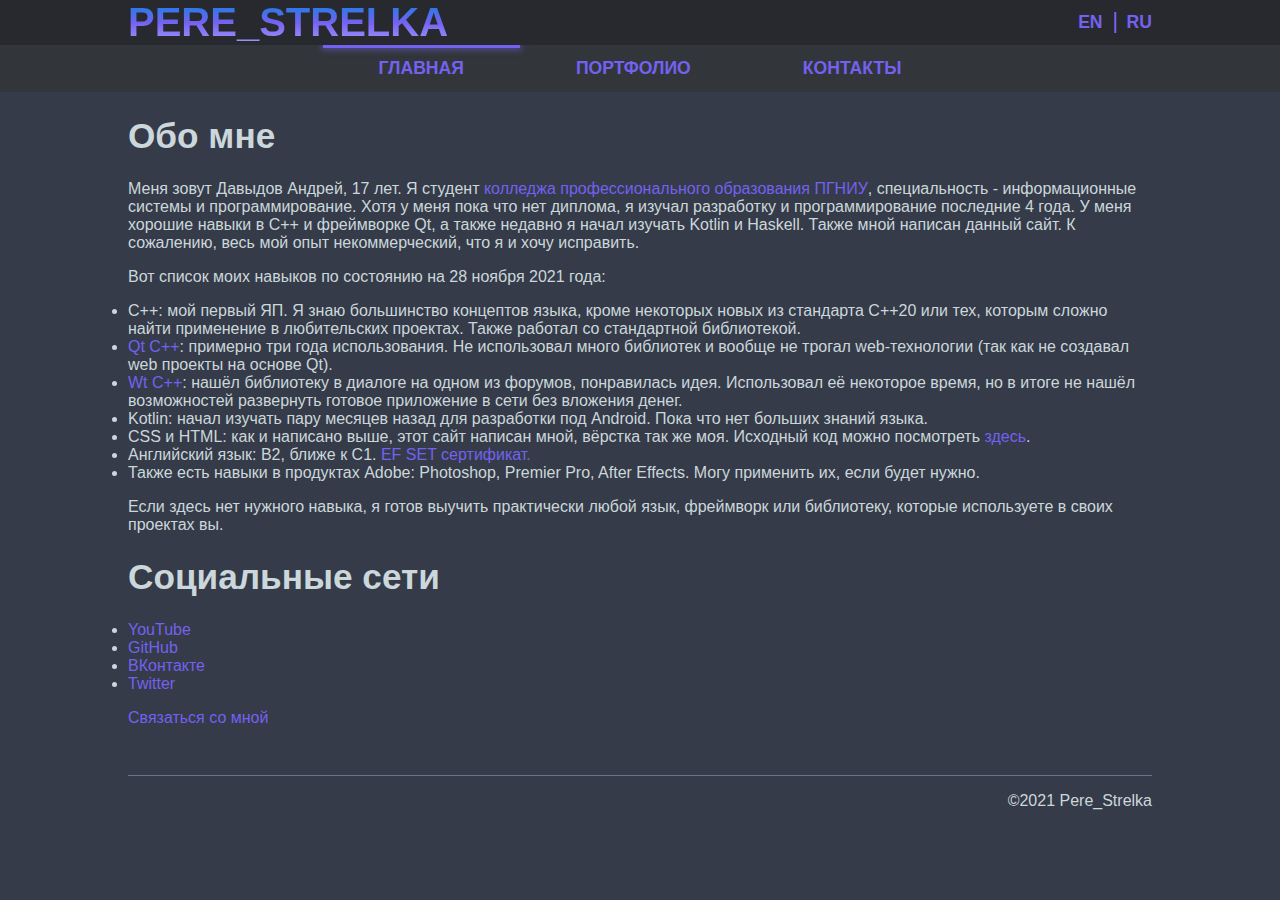
==== ru/index.html @ 1611f1f0 "Update (main page)" ====
<!DOCTYPE html>
<html class="main">
<head>
  <title>Главная - Pere_Strelka</title>
  <meta charset="utf-8" />
  <link rel="icon" href="">
  <link rel="stylesheet" href="../common-styles.css?v=4">
  <script type="text/javascript" src="../common-scripts.js"></script>
  <style>
    #nav-btn-main::before {
      transform: scaleX(1);
    }
  </style>
</head>


<body class="general">
  <header class="header">
    <div class="header-container container">
      <h1 class="header-nickname" onclick="window.location.href='index.html'">PERE_STRELKA</h1>
      <div class="locale-btns-container">
        <button class="locale-btn link" onclick="window.location.href='../index.html'">EN</button>
        <button class="locale-btn link" onclick="window.location.href='index.html'">RU</button>
      </div>
    </div>  
  </header>

  <nav class="navigation">
    <div class="nav-center">
      <button class="nav-btn" onclick="window.location.href='index.html'"
        id="nav-btn-main">ГЛАВНАЯ</button>
      <button class="nav-btn" onclick="window.location.href='portfolio/default.html'"
        id="nav-btn-portfolio">ПОРТФОЛИО</button>
      <button class="nav-btn" onclick="window.location.href='contacts/default.html'"
        id="nav-btn-contacts">КОНТАКТЫ</button>
    </div>
  </nav>


  <div class="body-div container">
    <h1>Обо мне</h1>

    <p>
      Меня зовут Давыдов Андрей, 17 лет. Я студент 
      <a class="link" href="http://www.kpo.psu.ru" target="_blank">колледжа профессионального образования ПГНИУ</a>, 
      специальность - информационные системы и программирование. Хотя у меня пока что нет диплома, 
      я изучал разработку и программирование последние 4 года. 
      У меня хорошие навыки в С++ и фреймворке Qt, а также недавно я начал изучать Kotlin и  
      Haskell. Также мной написан данный сайт. К сожалению, весь мой опыт некоммерческий, что я и хочу исправить.
    </p>
    <p>
      Вот список моих навыков по состоянию на 28 ноября 2021 года:
      <datalist>
        <li>C++: мой первый ЯП. Я знаю большинство концептов языка, 
          кроме некоторых новых из стандарта С++20 или тех, 
          которым сложно найти применение в любительских проектах. Также работал со стандартной библиотекой.</li>
        <li><a class="link" href="https://www.qt.io" target="_blank">Qt C++</a>: 
          примерно три года использования. Не использовал много библиотек и вообще не трогал web-технологии
          (так как не создавал web проекты на основе Qt).</li>
        <li><a class="link" href="https://www.webtoolkit.eu/wt" target="_blank">Wt C++</a>: 
          нашёл библиотеку в диалоге на одном из форумов, понравилась идея.
          Использовал её некоторое время, но в итоге не нашёл возможностей 
          развернуть готовое приложение в сети без вложения денег.</li>
        <li>Kotlin: начал изучать пару месяцев назад для разработки под Android. 
          Пока что нет больших знаний языка.</li>
        <li>CSS и HTML: как и написано выше, этот сайт написан мной, вёрстка так же моя. 
          Исходный код можно посмотреть <a class="link" href="https://github.com/esperor/site">здесь</a>.</li>
        <li>Английский язык: B2, ближе к С1. <a class="link" href="https://www.efset.org/cert/QgDmZh" target="_blank">EF SET сертификат.</a></li>
        <li>Также есть навыки в продуктах Adobe: Photoshop, Premier Pro, After Effects. Могу применить их, если будет нужно.</li>
      </datalist>
    </p>
    <p>
      Если здесь нет нужного навыка, я готов выучить практически любой язык, 
      фреймворк или библиотеку, которые используете в своих проектах вы.
    </p>

    <h1>Социальные сети</h1>
    <p>
      <datalist>
        <li><a class="link" href="https://www.youtube.com/channel/UCoe0W6p2dTADbvWE-wkvaFA" target="_blank">YouTube</a></li>
        <li><a class="link" href="https://github.com/esperor" target="_blank">GitHub</a></li>
        <li><a class="link" href="https://vk.com/esperor" target="_blank">ВКонтакте</a></li>
        <li><a class="link" href="https://twitter.com/pere_strelka" target="_blank">Twitter</a></li>
      </datalist>
    </p>
    <p>
      <a class="link" onclick="window.location.href='contacts/default.html'">Связаться со мной</a>
    </p>
  </div>

  <footer>
    <div class="footer-content">
      <div class="footer-copyright">©2021 Pere_Strelka</div>
    </div>
  </footer>
</body>

<script type="text/javascript">
  initDefaultProperties();
</script>

</html>
---- common-styles.css ----
:root {
  --background-color-body: #353b48;
  --background-color-header: #28292e;
  --scrollbar-thumb-color: rgb(89, 98, 102);
  --scrollbar-thumb-hover-color: rgb(103, 114, 119);
  --accent-color: #7362f0;
  --accent-color-half: #7362f080;
  --light-accent-color: #7c6ee7;
  --gradient-nickname-color1: #0984e3;
  --gradient-nickname-color3: #a29bfe;
  --nav-btn-hover-color: rgba(15, 13, 17, 0.7);
  --nav-background-color: #32353afa;
  --light-text-color: #cbd7db;

  --border-size: 3px;

  --body-width: 90%;
  --nav-btn-anim: 250ms cubic-bezier(0.65, 0.05, 0.36, 1);
}

@media (orientation: landscape) {
  :root {
    --body-width: 80%;
  }
}


.general {
  background-color: var(--background-color-body);
  margin: 0 !important;
}

*, *::before, *::after {
  box-sizing: border-box;
}


::-webkit-scrollbar {
  width: 0.66rem;
}

::-webkit-scrollbar-track {
  margin-block: 0.25rem;
}

::-webkit-scrollbar-thumb {
  background: var(--scrollbar-thumb-color);
  border-radius: 75vw;
}

::-webkit-scrollbar-thumb:hover {
  background: var(--scrollbar-thumb-hover-color);
}

@supports (scrollbar-color: var(--scrollbar-thumb-color) var(--background-color-body)) {
  * {
    scrollbar-color: var(--scrollbar-thumb-color) var(--background-color-body);
    scrollbar-width: auto;
  }
}




.header {
  height: var(--header-height);
  margin: 0;
  width: 100%;
  background-color: var(--background-color-header);
  display: flex;

}

.header-container {
  display: flex;
  height: auto;
  margin: 0;
  align-items: center;
  gap: 3rem;
}

.header-nickname {
  cursor: pointer;
  font-size: var(--header-nickname-size);
  width: auto;
  font-family: 'Segoe UI', Tahoma, Geneva, Verdana, sans-serif;
  background: -webkit-linear-gradient(var(--gradient-nickname-color1), var(--accent-color), var(--gradient-nickname-color3));
  -webkit-background-clip: text;
  background-clip: text;
  display: inline-block;
  -webkit-text-fill-color: transparent;
  margin: 0;
  margin-right: auto;
}

.locale-btns-container {
  display: flex;
  flex-wrap: nowrap;
  position: relative;
  gap: 1.5rem;
}

.locale-btns-container::after {
  content: '';
  position: absolute;
  left: 50%;
  transform: translateX(-50%);
  width: 1.5px;
  background-color: var(--accent-color);
  height: 100%;
}

.locale-btn {
  position: relative;
  border: none;
  cursor: pointer;
  background-color: transparent;
  color: var(--accent-color);
  font-size: var(--nav-btn-text-size);
  font-weight: bold;
  font-family: 'Segoe UI', Tahoma, Geneva, Verdana, sans-serif;
  padding: 0;
}

.navigation {
  background-color: var(--nav-background-color);
  width: 100%;
  vertical-align: middle;
  position: sticky; 
  top: 0em;
  z-index: 100;
  overflow: hidden;
}

.nav-center {
  display: flex;
  margin-right: auto;
  margin-left: auto;
  width: -moz-fit-content;
  width: fit-content; 
}

.nav-btn {
  font-size: var(--nav-btn-text-size);
  border: none;
  position: relative;
  cursor: pointer;
  color: var(--accent-color);
  width: fit-content;
  text-align: center;
  text-decoration: none;
  display: inline-block;
  font-family: 'Segoe UI', Tahoma, Geneva, Verdana, sans-serif;
  font-weight: bold;
  height: 100%;
  background-color: inherit;
  vertical-align: middle;
  padding-top: 0.75em;
  padding-bottom: 0.75em;
  margin-left: auto;
  margin-right: auto;
  padding-left: var(--nav-btn-padding, 2rem);
  padding-right: var(--nav-btn-padding, 2rem);

  transition: all 500ms ease;
}

@media (max-width: 700px) {
  .nav-btn-tablet {
    --nav-btn-padding: 1.75rem;
  }
}

@media (min-width: 700px) {
  .nav-btn-tablet {
    --nav-btn-padding: 2.5rem
  }
}

@media only screen and (max-width: 550px) {
  .nav-btn-desktop {
    --nav-btn-padding: 1rem;
  }
}

@media only screen and (min-width: 550px) {
  .nav-btn-desktop {
    --nav-btn-padding: 2.25rem;
  }
}

@media only screen and (min-width: 700px) {
  .nav-btn-desktop {
    --nav-btn-padding: 3.5rem;
  }
}

.nav-btn::before {
  content: "";
  position: absolute;
  width: 100%;
  right: 0;
  left: 0;
  top: 0;
  height: var(--border-size);
  background-color: var(--accent-color);
  box-shadow: 0px 0px 6px 2px var(--accent-color-half);
  transition: transform var(--nav-btn-anim);

  transform: scaleX(0);
}

.nav-btn:hover::before,
.nav-btn:focus::before {
  transform: scaleX(1);
}

.container {
  width: var(--body-width);
  margin-left: auto !important;
  margin-right: auto !important;
}





footer {
  position: relative;
  padding-top: 2rem;
  width: 100%;
  display: flex;
  justify-content: center;
}

.footer-content {
  border-top: 0.1rem solid #828da8ad;
  padding-top: 1rem;
  padding-bottom: 1rem;
  width: 80%;
  height: auto;
  display: flex;
  justify-content: flex-end;
}

.footer-copyright {
  font-size: calc(var(--text-font-size) * 0.8);
  font-family: 'Segoe UI', Tahoma, Geneva, Verdana, sans-serif;
  color: var(--light-text-color);
}

p, li {
  font-size: var(--text-font-size);
  font-family: 'Segoe UI', Tahoma, Geneva, Verdana, sans-serif;
  color: var(--light-text-color);
}

h1 {
  font-size: min(4vh, 2.2rem);
  font-family: 'Segoe UI', Tahoma, Geneva, Verdana, sans-serif;
  color: var(--light-text-color);
}

.link {
  position: relative;
  cursor: pointer;
  color: var(--accent-color);
  text-decoration: none;
  white-space: nowrap;
  transition: color 200ms ease;
}

.link::after {
  content: '';
  position: absolute;
  bottom: 0;
  left: 0;
  right: 0;
  width: 100%;
  height: 0.05em;
  background-color: var(--accent-color);
  transform: scaleX(0);
  transform-origin: right;

  transition: transform 300ms ease-in-out;
}

.link:hover {
  color: var(--light-accent-color);
}

.link:hover::after {
  transform: scaleX(1);
  transform-origin: left;
  background-color: var(--light-accent-color);
}
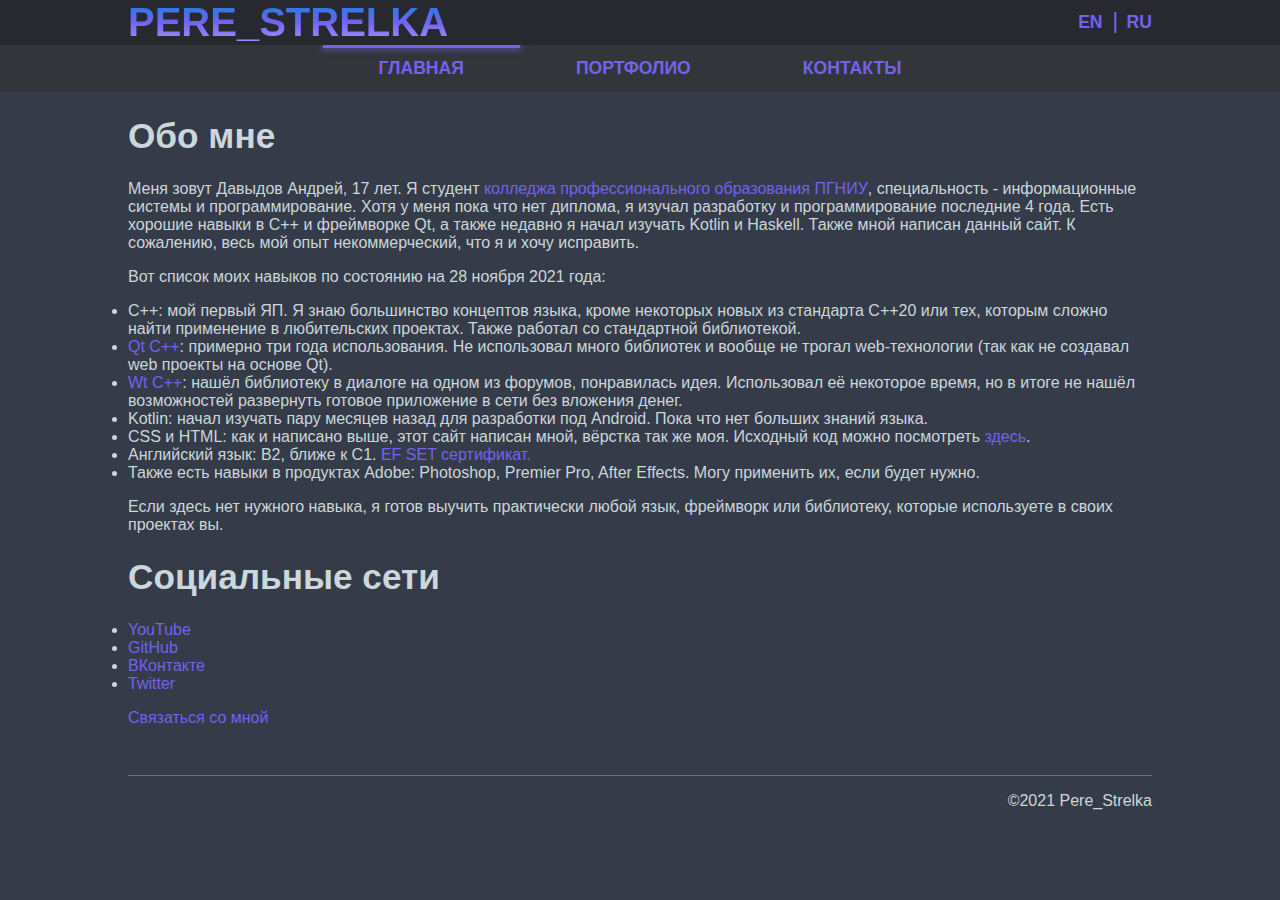
==== commit a0088cf5: "patch" ====
--- a/ru/index.html
+++ b/ru/index.html
@@ -45,7 +45,7 @@
       <a class="link" href="http://www.kpo.psu.ru" target="_blank">колледжа профессионального образования ПГНИУ</a>, 
       специальность - информационные системы и программирование. Хотя у меня пока что нет диплома, 
       я изучал разработку и программирование последние 4 года. 
-      У меня хорошие навыки в С++ и фреймворке Qt, а также недавно я начал изучать Kotlin и  
+      Есть хорошие навыки в С++ и фреймворке Qt, а также недавно я начал изучать Kotlin и  
       Haskell. Также мной написан данный сайт. К сожалению, весь мой опыт некоммерческий, что я и хочу исправить.
     </p>
     <p>
@@ -65,7 +65,8 @@
           Пока что нет больших знаний языка.</li>
         <li>CSS и HTML: как и написано выше, этот сайт написан мной, вёрстка так же моя. 
           Исходный код можно посмотреть <a class="link" href="https://github.com/esperor/site">здесь</a>.</li>
-        <li>Английский язык: B2, ближе к С1. <a class="link" href="https://www.efset.org/cert/QgDmZh" target="_blank">EF SET сертификат.</a></li>
+        <li>Английский язык: B2, ближе к С1. 
+          <a class="link" href="https://www.efset.org/cert/QgDmZh" target="_blank">EF SET сертификат.</a></li>
         <li>Также есть навыки в продуктах Adobe: Photoshop, Premier Pro, After Effects. Могу применить их, если будет нужно.</li>
       </datalist>
     </p>
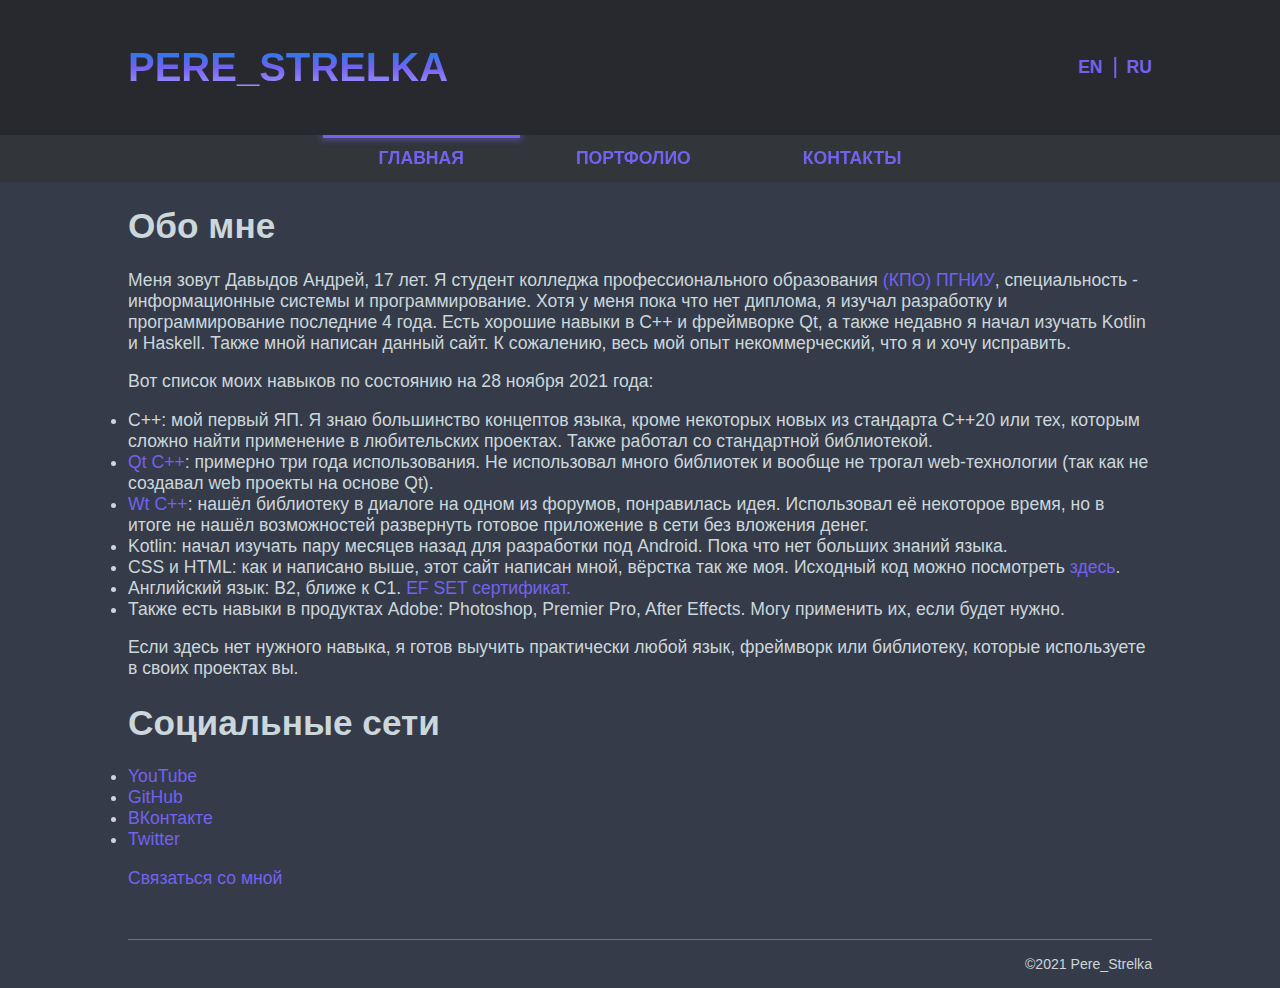
==== commit fead16b1: "patch" ====
--- a/ru/index.html
+++ b/ru/index.html
@@ -41,8 +41,8 @@
     <h1>Обо мне</h1>
 
     <p>
-      Меня зовут Давыдов Андрей, 17 лет. Я студент 
-      <a class="link" href="http://www.kpo.psu.ru" target="_blank">колледжа профессионального образования ПГНИУ</a>, 
+      Меня зовут Давыдов Андрей, 17 лет. Я студент колледжа профессионального образования 
+      <a class="link" href="http://www.kpo.psu.ru" target="_blank">(КПО) ПГНИУ</a>, 
       специальность - информационные системы и программирование. Хотя у меня пока что нет диплома, 
       я изучал разработку и программирование последние 4 года. 
       Есть хорошие навыки в С++ и фреймворке Qt, а также недавно я начал изучать Kotlin и  
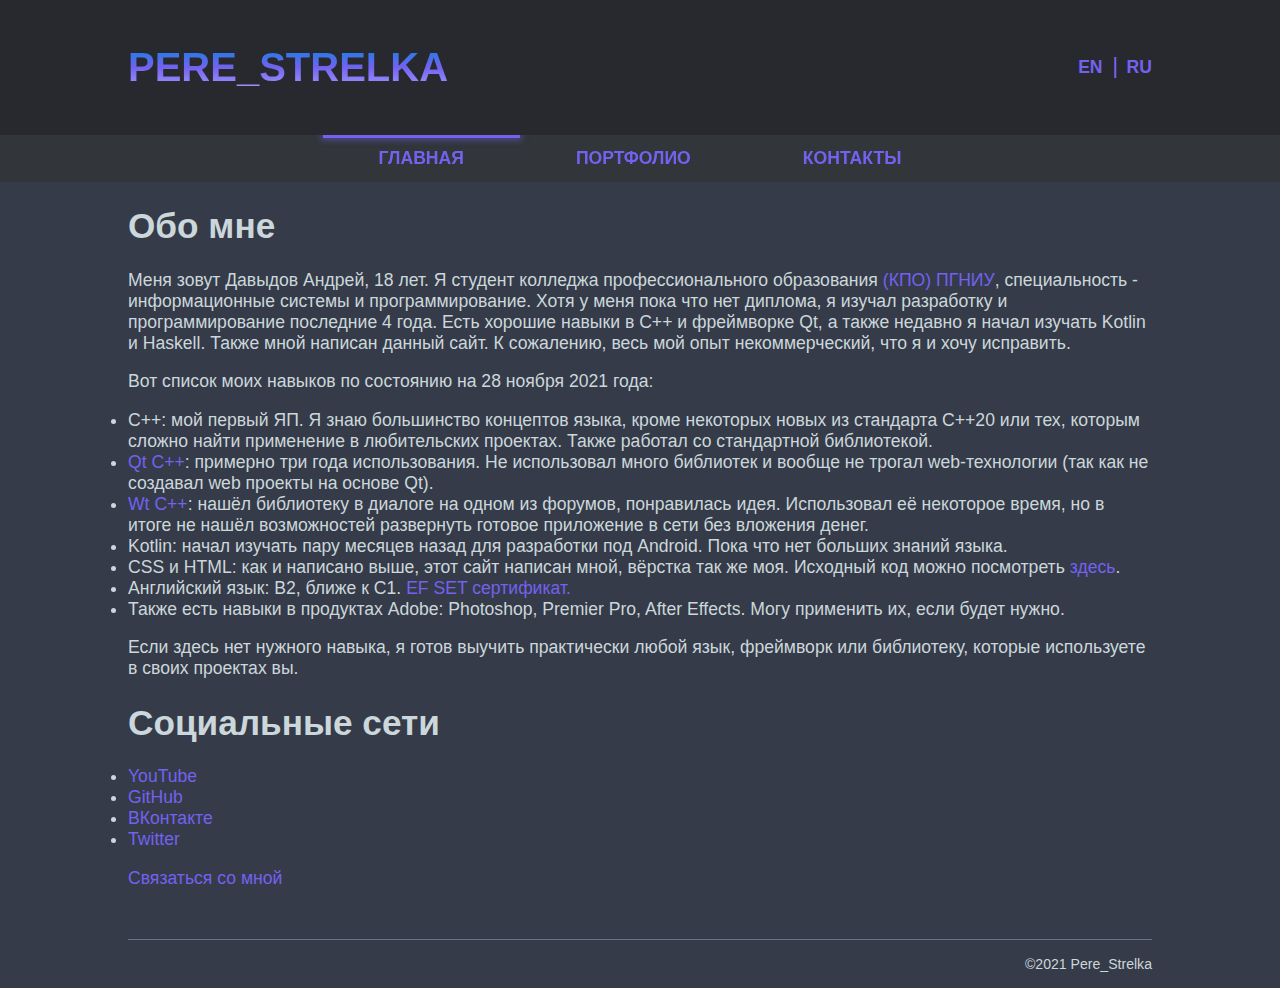
==== commit 8a2fdb5c: "Aged" ====
--- a/ru/index.html
+++ b/ru/index.html
@@ -41,7 +41,7 @@
     <h1>Обо мне</h1>
 
     <p>
-      Меня зовут Давыдов Андрей, 17 лет. Я студент колледжа профессионального образования 
+      Меня зовут Давыдов Андрей, 18 лет. Я студент колледжа профессионального образования 
       <a class="link" href="http://www.kpo.psu.ru" target="_blank">(КПО) ПГНИУ</a>, 
       специальность - информационные системы и программирование. Хотя у меня пока что нет диплома, 
       я изучал разработку и программирование последние 4 года. 
@@ -100,4 +100,4 @@
   initDefaultProperties();
 </script>
 
-</html>+</html>
